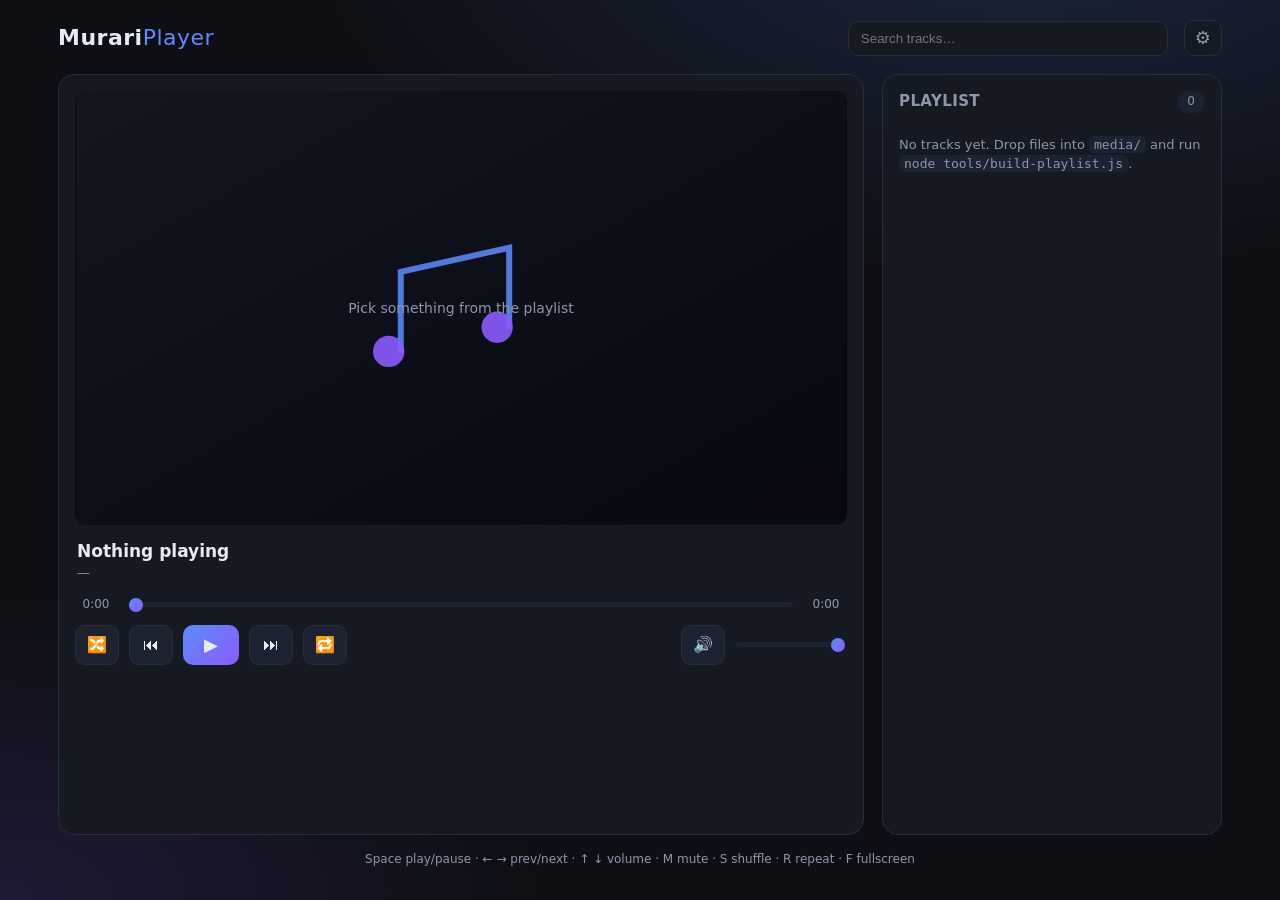
==== index.html @ 431b8565 "Add files via upload" ====
<!DOCTYPE html>
<html lang="en">
<head>
<meta charset="utf-8">
<meta name="viewport" content="width=device-width, initial-scale=1">
<title>Murari Player</title>
<link rel="icon" href="assets/favicon.svg" type="image/svg+xml">
<link rel="stylesheet" href="style.css">
</head>
<body>
<div id="app">
  <header class="topbar">
    <h1>Murari<span>Player</span></h1>
    <input id="search" type="search" placeholder="Search tracks…" autocomplete="off">
    <a class="gear" href="admin.html" title="Dashboard">⚙</a>
  </header>

  <main class="layout">
    <section class="stage">
      <div class="screen">
        <video id="player" playsinline preload="metadata" poster="assets/poster.svg"></video>
        <div id="idle" class="idle">Pick something from the playlist</div>
      </div>

      <div class="meta">
        <div class="title" id="nowTitle">Nothing playing</div>
        <div class="sub" id="nowSub">—</div>
      </div>

      <div class="seek">
        <span id="curTime">0:00</span>
        <input id="seek" type="range" min="0" max="1000" value="0" step="1" aria-label="Seek">
        <span id="durTime">0:00</span>
      </div>

      <div class="controls">
        <button id="shuffle" class="ghost" title="Shuffle (S)" aria-pressed="false">🔀</button>
        <button id="prev" title="Previous (←)">⏮</button>
        <button id="play" class="primary" title="Play / Pause (Space)">▶</button>
        <button id="next" title="Next (→)">⏭</button>
        <button id="repeat" class="ghost" title="Repeat (R)" aria-pressed="false">🔁</button>

        <div class="vol">
          <button id="mute" class="ghost" title="Mute (M)">🔊</button>
          <input id="volume" type="range" min="0" max="1" step="0.01" value="1" aria-label="Volume">
        </div>
      </div>
    </section>

    <aside class="playlist">
      <div class="playlist-head">
        <h2>Playlist</h2>
        <span id="count" class="count">0</span>
      </div>
      <ol id="list" class="list"></ol>
      <p id="empty" class="empty hidden">
        No tracks yet. Drop files into <code>media/</code> and run
        <code>node tools/build-playlist.js</code>.
      </p>
    </aside>
  </main>

  <footer class="foot">
    Space play/pause · ← → prev/next · ↑ ↓ volume · M mute · S shuffle · R repeat · F fullscreen
  </footer>
</div>
<script src="app.js"></script>
</body>
</html>
---- style.css ----
:root{
  --bg:#0d0f14;
  --panel:#151922;
  --panel-2:#1c2230;
  --line:#262d3d;
  --text:#e7ebf3;
  --muted:#8d97ab;
  --accent:#5b8cff;
  --accent-2:#8b5bff;
}

*{box-sizing:border-box}

html,body{height:100%}

body{
  margin:0;
  background:
    radial-gradient(1200px 600px at 80% -10%, rgba(91,140,255,.18), transparent 60%),
    radial-gradient(900px 500px at 0% 100%, rgba(139,91,255,.14), transparent 60%),
    var(--bg);
  color:var(--text);
  font:15px/1.45 system-ui,"Segoe UI",Roboto,Helvetica,Arial,sans-serif;
}

#app{max-width:1200px;margin:0 auto;padding:20px 18px 32px;display:flex;flex-direction:column;min-height:100%}

.topbar{display:flex;align-items:center;gap:16px;margin-bottom:18px;flex-wrap:wrap}
.topbar h1{margin:0;font-size:22px;letter-spacing:.5px}
.topbar h1 span{color:var(--accent);font-weight:400}

#search{
  margin-left:auto;flex:1 1 200px;max-width:320px;
  background:var(--panel);border:1px solid var(--line);border-radius:10px;
  color:var(--text);padding:9px 12px;outline:none;
}
#search:focus{border-color:var(--accent)}

.gear{
  color:var(--muted);text-decoration:none;font-size:18px;line-height:1;
  padding:8px 10px;border:1px solid var(--line);border-radius:10px;background:var(--panel);
}
.gear:hover{color:var(--accent);border-color:var(--accent)}

.layout{display:grid;grid-template-columns:minmax(0,1fr) 340px;gap:18px;flex:1}

.stage,.playlist{
  background:var(--panel);border:1px solid var(--line);border-radius:16px;padding:16px;
}

.screen{position:relative;background:#000;border-radius:12px;overflow:hidden;aspect-ratio:16/9}
.screen video{width:100%;height:100%;display:block;object-fit:contain;background:#000}
.idle{
  position:absolute;inset:0;display:grid;place-items:center;
  color:var(--muted);font-size:14px;pointer-events:none;
}
.idle.hidden{display:none}

.meta{margin:14px 2px 6px}
.meta .title{font-size:17px;font-weight:600;white-space:nowrap;overflow:hidden;text-overflow:ellipsis}
.meta .sub{color:var(--muted);font-size:13px}

.seek{display:flex;align-items:center;gap:10px;margin:10px 0 4px}
.seek span{font-variant-numeric:tabular-nums;color:var(--muted);font-size:12px;min-width:42px;text-align:center}

input[type=range]{
  -webkit-appearance:none;appearance:none;width:100%;height:20px;background:transparent;cursor:pointer;
}
input[type=range]::-webkit-slider-runnable-track{height:5px;border-radius:99px;background:var(--panel-2)}
input[type=range]::-moz-range-track{height:5px;border-radius:99px;background:var(--panel-2)}
input[type=range]::-webkit-slider-thumb{
  -webkit-appearance:none;width:14px;height:14px;margin-top:-4.5px;border-radius:50%;
  background:linear-gradient(135deg,var(--accent),var(--accent-2));border:none;
}
input[type=range]::-moz-range-thumb{
  width:14px;height:14px;border-radius:50%;border:none;
  background:linear-gradient(135deg,var(--accent),var(--accent-2));
}

.controls{display:flex;align-items:center;gap:10px;margin-top:8px;flex-wrap:wrap}
.controls button{
  background:var(--panel-2);color:var(--text);border:1px solid var(--line);
  border-radius:10px;min-width:44px;height:40px;font-size:16px;cursor:pointer;
}
.controls button:hover{border-color:var(--accent)}
.controls button.primary{
  background:linear-gradient(135deg,var(--accent),var(--accent-2));border:none;
  min-width:56px;font-size:18px;
}
.controls button.ghost[aria-pressed="true"]{border-color:var(--accent);color:var(--accent)}

.vol{display:flex;align-items:center;gap:8px;margin-left:auto;min-width:150px}
.vol input{width:110px}

.playlist{display:flex;flex-direction:column;min-height:0}
.playlist-head{display:flex;align-items:center;gap:8px;margin:0 0 10px}
.playlist-head h2{margin:0;font-size:15px;letter-spacing:.4px;text-transform:uppercase;color:var(--muted)}
.count{margin-left:auto;background:var(--panel-2);border-radius:99px;padding:2px 10px;font-size:12px;color:var(--muted)}

.list{list-style:none;margin:0;padding:0;overflow:auto;max-height:62vh;display:flex;flex-direction:column;gap:4px}
.list li{
  display:flex;align-items:center;gap:10px;padding:9px 10px;border-radius:10px;cursor:pointer;
  border:1px solid transparent;
}
.list li:hover{background:var(--panel-2)}
.list li.active{background:var(--panel-2);border-color:var(--accent)}
.list .idx{color:var(--muted);font-size:12px;min-width:22px;text-align:right;font-variant-numeric:tabular-nums}
.list .thumb{width:52px;aspect-ratio:16/9;object-fit:cover;border-radius:6px;background:#000;flex:none}
.list .name{flex:1;min-width:0;white-space:nowrap;overflow:hidden;text-overflow:ellipsis}
.list .dur{color:var(--muted);font-size:12px;font-variant-numeric:tabular-nums}

.empty{color:var(--muted);font-size:13px}
.empty code{background:var(--panel-2);padding:1px 5px;border-radius:5px}
.hidden{display:none}

.foot{margin-top:16px;text-align:center;color:var(--muted);font-size:12px}

@media (max-width:900px){
  .layout{grid-template-columns:1fr}
  .list{max-height:40vh}
  .vol{margin-left:0;width:100%}
}
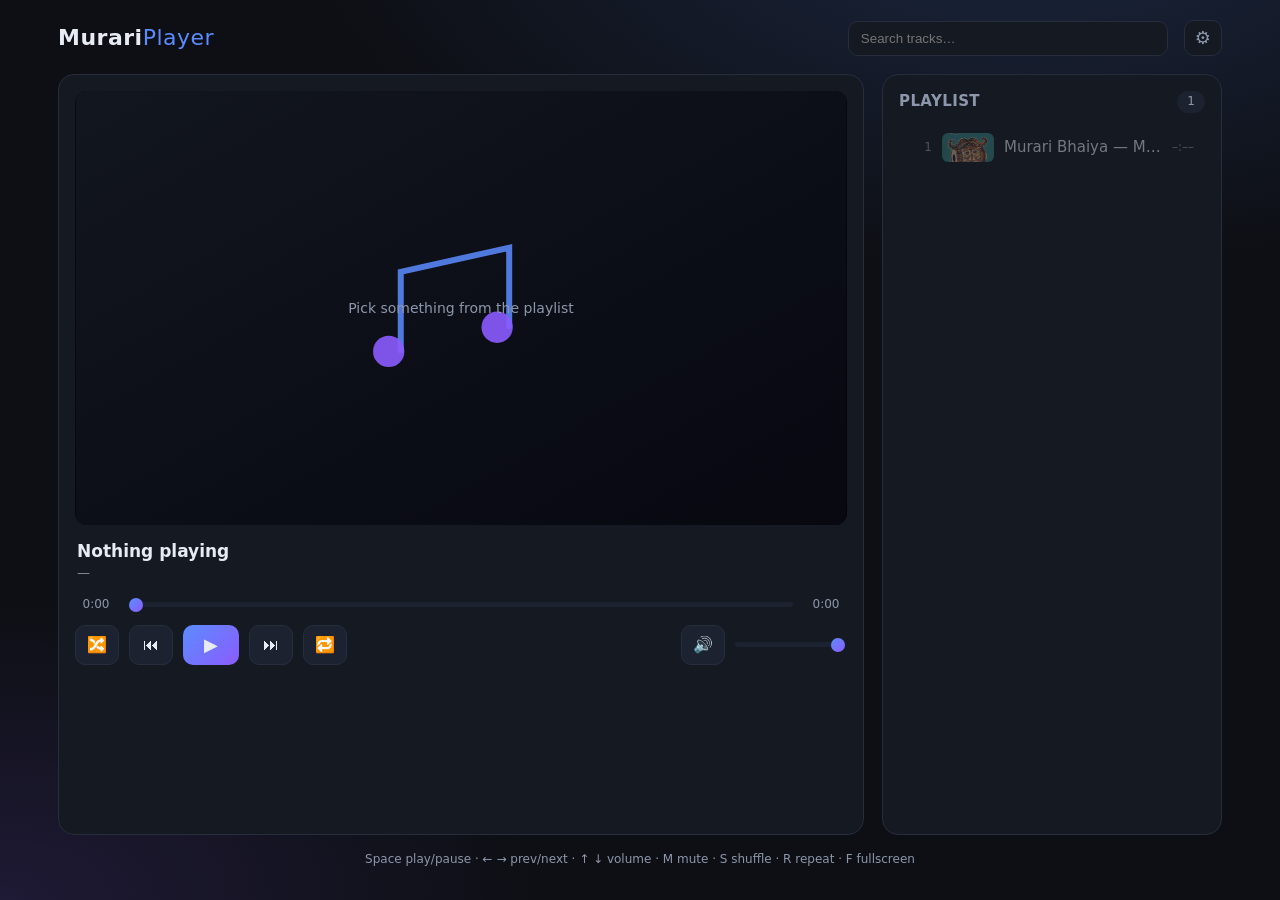
==== commit 5a185124: "Add files via upload" ====
--- a/index.html
+++ b/index.html
@@ -20,6 +20,12 @@
       <div class="screen">
         <video id="player" playsinline preload="metadata" poster="assets/poster.svg"></video>
         <div id="idle" class="idle">Pick something from the playlist</div>
+        <div id="spinner" class="spinner hidden" aria-hidden="true"><span></span></div>
+      </div>
+
+      <div id="banner" class="banner hidden" role="status">
+        <span id="bannerMsg"></span>
+        <button id="bannerBtn" type="button" class="hidden"></button>
       </div>
 
       <div class="meta">
--- a/style.css
+++ b/style.css
@@ -109,6 +109,30 @@
 .list .name{flex:1;min-width:0;white-space:nowrap;overflow:hidden;text-overflow:ellipsis}
 .list .dur{color:var(--muted);font-size:12px;font-variant-numeric:tabular-nums}
 
+.list li.broken{opacity:.45}
+.list li.broken .name::after{content:' ⚠';color:#f0a04b}
+
+/* buffering spinner over the video */
+.spinner{position:absolute;inset:0;display:grid;place-items:center;background:rgba(0,0,0,.35);pointer-events:none}
+.spinner span{
+  width:44px;height:44px;border-radius:50%;
+  border:3px solid rgba(255,255,255,.2);border-top-color:var(--accent);
+  animation:spin .8s linear infinite;
+}
+@keyframes spin{to{transform:rotate(360deg)}}
+
+/* status banner under the video */
+.banner{
+  display:flex;align-items:center;gap:10px;margin-top:10px;padding:9px 12px;
+  border-radius:10px;background:var(--panel-2);border:1px solid #6b4a1f;
+  color:#f5d9a8;font-size:13px;
+}
+.banner button{
+  margin-left:auto;padding:5px 12px;font-size:12px;border-radius:8px;
+  background:var(--accent);color:#0b0f1a;border:0;cursor:pointer;font-weight:600;
+}
+.banner button:hover{filter:brightness(1.1)}
+
 .empty{color:var(--muted);font-size:13px}
 .empty code{background:var(--panel-2);padding:1px 5px;border-radius:5px}
 .hidden{display:none}
